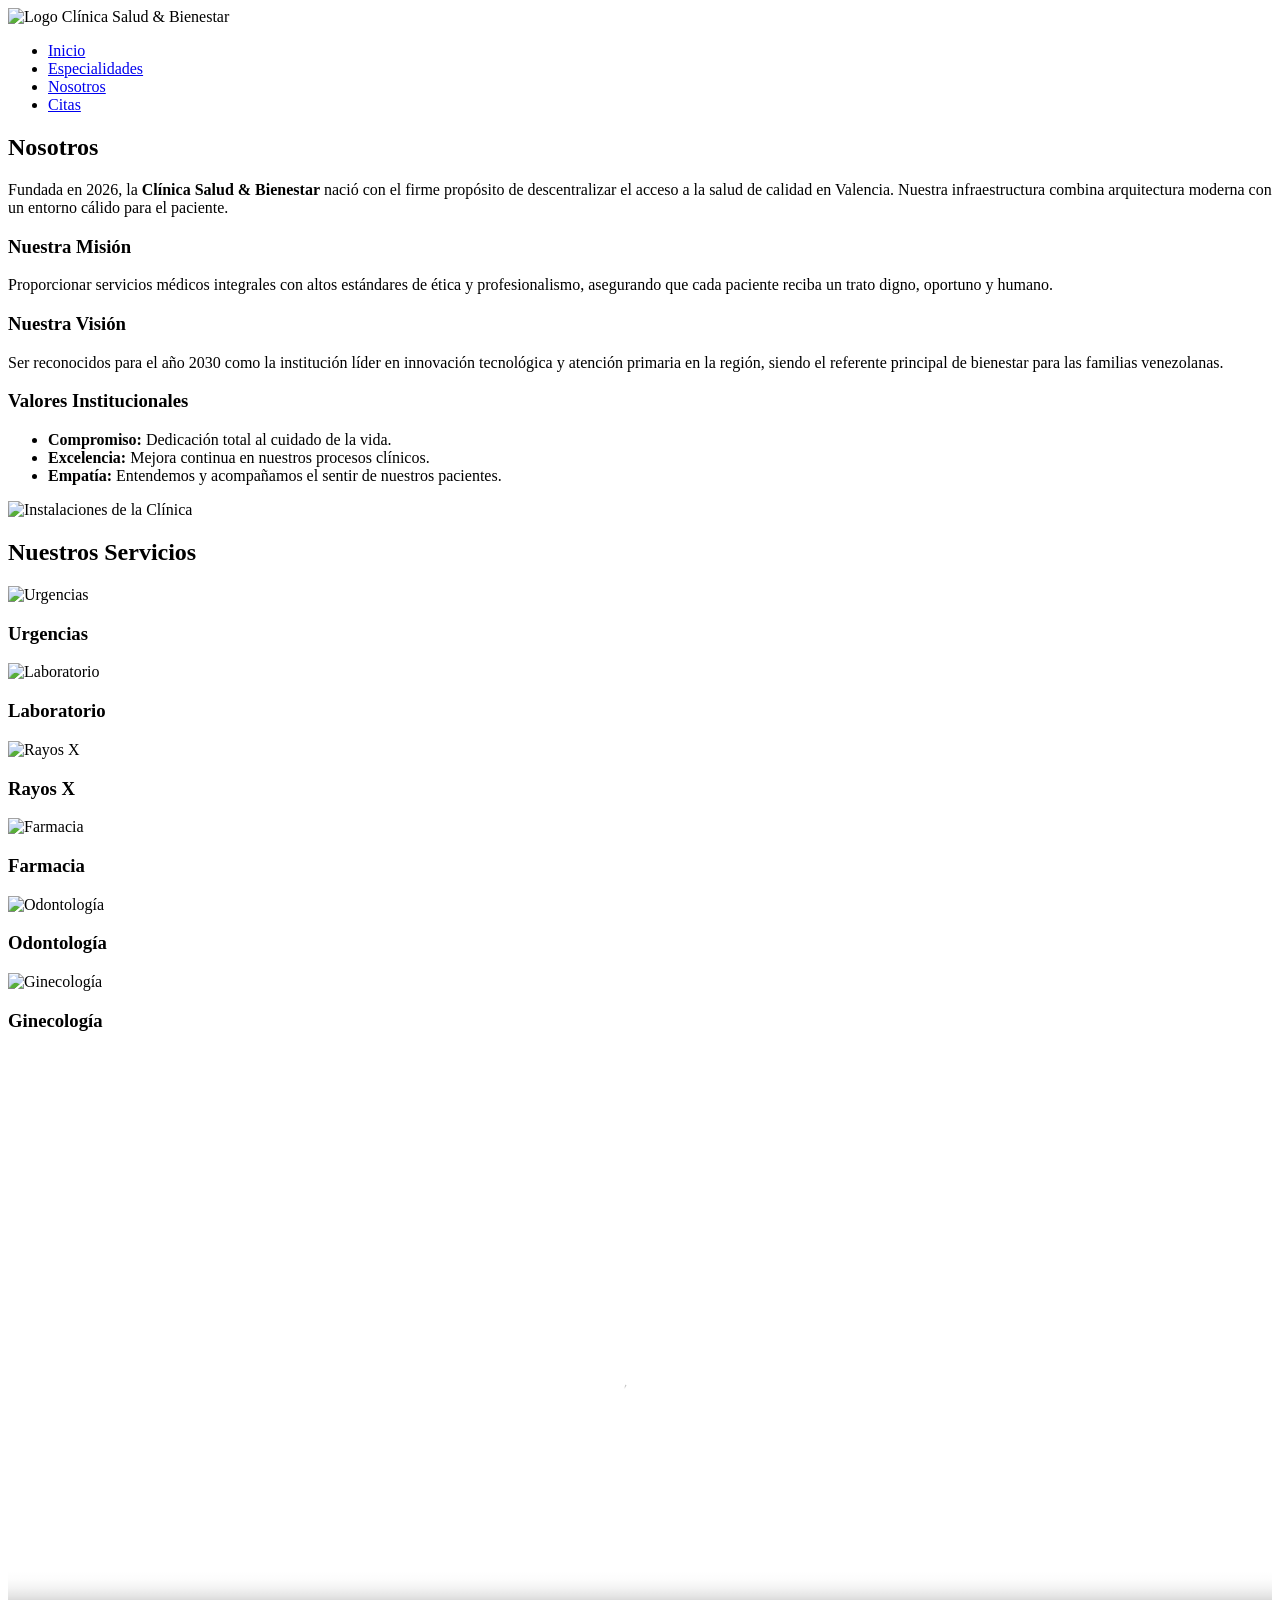
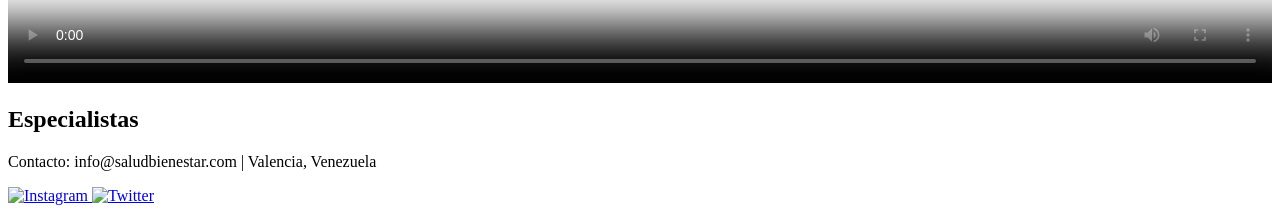
==== index.html @ 304e39f4 "Add files via upload" ====
<!DOCTYPE html>
<html lang="es">
<head>
    <meta charset="UTF-8">
    <meta name="viewport" content="width=device-width, initial-scale=1.0">
    <title>Clínica Salud & Bienestar</title>
    <link rel="stylesheet" href="CSS/medic.css">
    <script src="JS/medic.js" defer></script>
</head>
<body>

    <header>
        <nav class="navbar">
   
<div class="logo">
    <img src="img/logo.png" alt="Logo Clínica">
    <span>Salud & Bienestar</span>
</div>
    <ul class="nav-links">
        <li><a href="index.html">Inicio</a></li>
        <li><a href="index.html#servicios">Especialidades</a></li>
        <li><a href="index.html#nosotros">Nosotros</a></li>
        <li><a href="citas.html">Citas</a></li>
    </ul>
</nav>

    </header>

    <main>
        <section id="nosotros" class="nosotros-section">
            <div class="nosotros-container">
                <div class="nosotros-text">
                    <h2>Nosotros</h2>
                    <p>
                        Fundada en 2026, la <strong>Clínica Salud & Bienestar</strong> nació con el firme propósito de 
                        descentralizar el acceso a la salud de calidad en Valencia. Nuestra infraestructura 
                        combina arquitectura moderna con un entorno cálido para el paciente.
                    </p>

                    <h3>Nuestra Misión</h3>
                    <p>
                        Proporcionar servicios médicos integrales con altos estándares de ética y profesionalismo, 
                        asegurando que cada paciente reciba un trato digno, oportuno y humano.
                    </p>

                    <h3>Nuestra Visión</h3>
                    <p>
                        Ser reconocidos para el año 2030 como la institución líder en innovación tecnológica y 
                        atención primaria en la región, siendo el referente principal de bienestar para las 
                        familias venezolanas.
                    </p>

                    <h3>Valores Institucionales</h3>
                    <ul>
                        <li><strong>Compromiso:</strong> Dedicación total al cuidado de la vida.</li>
                        <li><strong>Excelencia:</strong> Mejora continua en nuestros procesos clínicos.</li>
                        <li><strong>Empatía:</strong> Entendemos y acompañamos el sentir de nuestros pacientes.</li>
                    </ul>
                </div>
                <div class="nosotros-img">
                    <div class="nosotros-img">
    <img src="img/clinica_fachada.jpg" alt="Instalaciones de la Clínica">
</div>
                </div>
            </div>
        </section>

        <section id="servicios">
            <h2 class="section-title">Nuestros Servicios</h2>
            <div class="servicio-card"><img src="img/urgencias.jpg" alt="Urgencias"><h3>Urgencias</h3></div>
<div class="servicio-card"><img src="img/laboratorio.jpg" alt="Laboratorio"><h3>Laboratorio</h3></div>
<div class="servicio-card"><img src="img/rayosx.jpg" alt="Rayos X"><h3>Rayos X</h3></div>
<div class="servicio-card"><img src="img/farmacia.jpg" alt="Farmacia"><h3>Farmacia</h3></div>
<div class="servicio-card"><img src="img/odontologia.jpg" alt="Odontología"><h3>Odontología</h3></div>
<div class="servicio-card"><img src="img/ginecologia.jpg" alt="Ginecología"><h3>Ginecología</h3>
</div>
            <div class="video-institucional">
                <video width="100%" max-width="560" controls poster="img/clinica_fachada.jpg">
    <source src="img/video_clinica.mp4" type="video/mp4">
    Tu navegador no soporta el formato de video.
</video>


            </div>
        </section>

        <section id="especialistas-container">
            <h2 class="section-title">Especialistas</h2>
            <div id="lista-especialistas" class="especialistas-grid">
                </div>
        </section>
    </main>

    <footer>
    <div class="footer-content">
        <p>Contacto: info@saludbienestar.com | Valencia, Venezuela</p>
        <div class="social-icons">
            <a href="https://instagram.com/alexandergabriel.29" target="_blank">
                <img src="img/i.png" alt="Instagram" class="social-img">
            </a>
            <a href="https://twitter.com/xander107389304" target="_blank">
                <img src="img/x.png" alt="Twitter" class="social-img">
            </a>
        </div>
    </div>
</footer> 
</body>
</html>
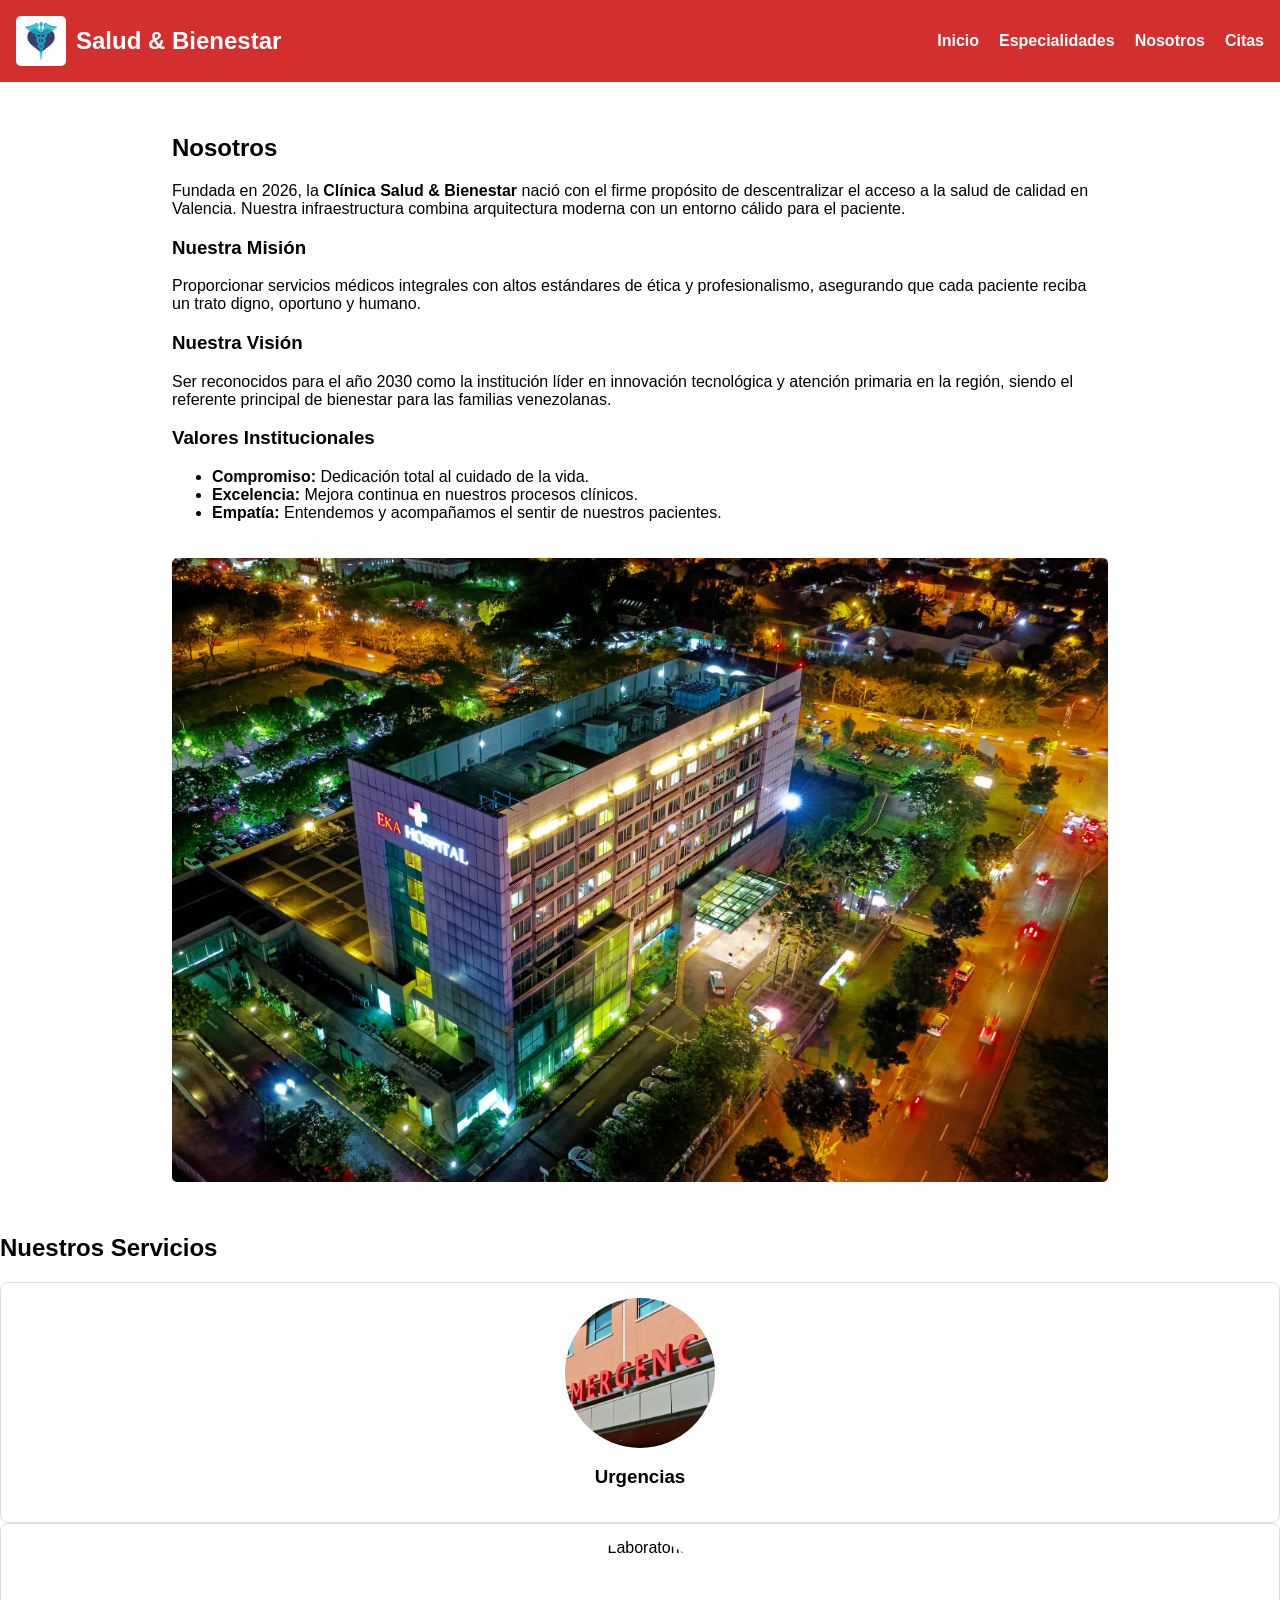
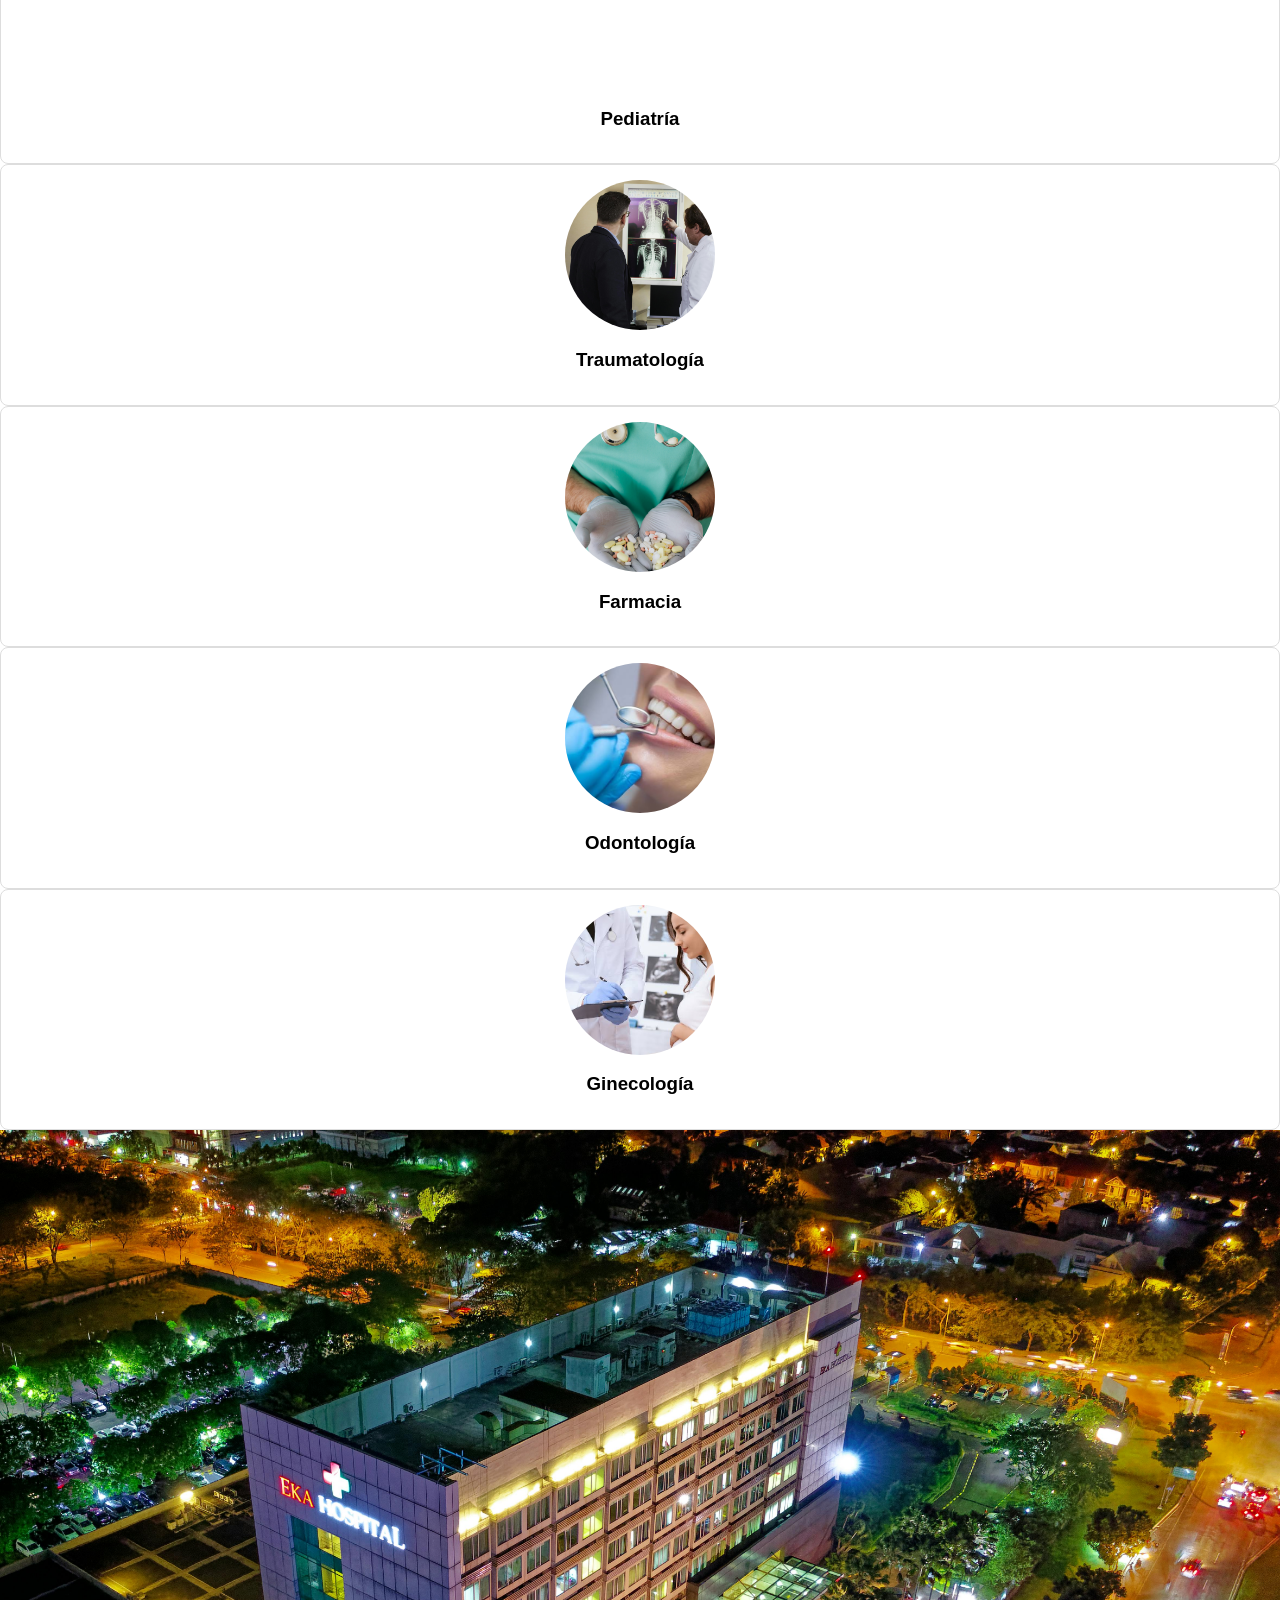
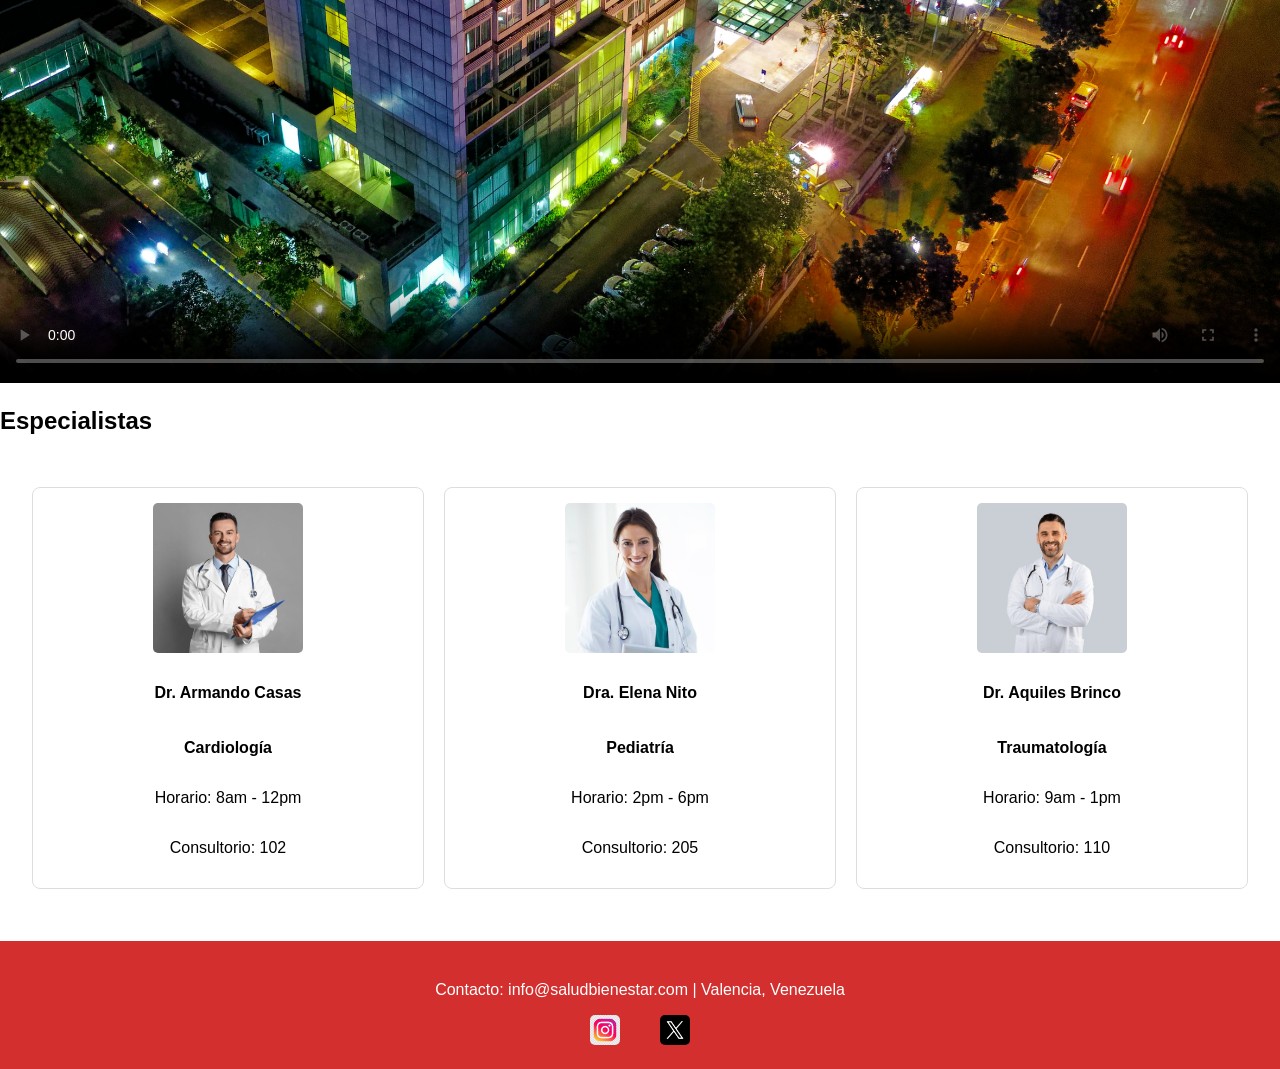
==== commit 3c669287: "Update index.html" ====
--- a/index.html
+++ b/index.html
@@ -68,8 +68,8 @@
         <section id="servicios">
             <h2 class="section-title">Nuestros Servicios</h2>
             <div class="servicio-card"><img src="img/urgencias.jpg" alt="Urgencias"><h3>Urgencias</h3></div>
-<div class="servicio-card"><img src="img/laboratorio.jpg" alt="Laboratorio"><h3>Laboratorio</h3></div>
-<div class="servicio-card"><img src="img/rayosx.jpg" alt="Rayos X"><h3>Rayos X</h3></div>
+<div class="servicio-card"><img src="img/pediatria.jpg" alt="Laboratorio"><h3>Pediatría</h3></div>
+<div class="servicio-card"><img src="img/rayosx.jpg" alt="Rayos X"><h3>Traumatología</h3></div>
 <div class="servicio-card"><img src="img/farmacia.jpg" alt="Farmacia"><h3>Farmacia</h3></div>
 <div class="servicio-card"><img src="img/odontologia.jpg" alt="Odontología"><h3>Odontología</h3></div>
 <div class="servicio-card"><img src="img/ginecologia.jpg" alt="Ginecología"><h3>Ginecología</h3>
--- a/CSS/medic.css
+++ b/CSS/medic.css
@@ -0,0 +1,179 @@
+/* General y Animaciones */
+html, body {
+    max-width: 100%;
+    overflow-x: hidden;
+    margin: 0;
+    padding: 0;
+}
+
+* { box-sizing: border-box; font-family: Arial, sans-serif; transition: 0.3s ease; }
+
+header { background: #d32f2f; color: white; padding: 1rem; }
+
+.navbar { display: flex; justify-content: space-between; align-items: center; }
+
+.nav-links { list-style: none; display: flex; gap: 20px; }
+
+.nav-links a { color: white; text-decoration: none; font-weight: bold; }
+
+/* Contenedores */
+.nosotros-container, .form-container, .consultar-citas {
+    padding: 2rem;
+    max-width: 1000px;
+    margin: auto;
+}
+
+.nosotros-container { display: flex; flex-wrap: wrap; align-items: center; gap: 20px; }
+
+/* Grid de Servicios y Especialistas */
+.servicios-grid, .especialistas-grid {
+    display: grid;
+    grid-template-columns: repeat(auto-fit, minmax(250px, 1fr));
+    gap: 20px;
+    padding: 2rem;
+}
+
+.servicio-card, .especialista-card {
+    border: 1px solid #ddd;
+    padding: 15px;
+    text-align: center;
+    border-radius: 8px;
+    background: white;
+}
+
+/* Animación exigida: Aparecer suavemente */
+.servicio-card, .especialista-card {
+    animation: fadeIn 1s forwards;
+}
+
+@keyframes fadeIn { from { opacity: 0; } to { opacity: 1; } }
+
+.especialista-card:hover {
+    transform: translateY(-10px);
+    box-shadow: 0 10px 20px rgba(0,0,0,0.1);
+    border-color: #d32f2f;
+}
+
+/* Formulario */
+.form-container form {
+    display: flex;
+    flex-direction: column;
+    gap: 15px;
+    max-width: 500px;
+    margin: auto;
+    background: #f4f4f4;
+    padding: 20px;
+    border-radius: 8px;
+}
+
+input, select, button { padding: 10px; border-radius: 5px; border: 1px solid #ccc; }
+
+button { background: #d32f2f; color: white; cursor: pointer; border: none; }
+
+button:hover { background: #b71c1c; letter-spacing: 1px; }
+
+/* Footer */
+footer { background: #d32f2f; color: white; text-align: center; padding: 1.5rem; margin-top: 20px; }
+
+.social-icons a { color: white; margin: 0 10px; text-decoration: none; font-size: 1.2rem; }
+
+/* MEDIA QUERIES (Corrección del menú) */
+@media (max-width: 768px) {
+    .navbar, .nav-links { flex-direction: column; gap: 10px; text-align: center; }
+    .nosotros-container { flex-direction: column; text-align: center; }
+}
+
+/* Ajuste global para imágenes */
+img {
+    max-width: 100%;
+    height: auto;
+    display: block;
+    border-radius: 5px;
+}
+
+.servicio-card img, .especialista-card img {
+    width: 150px;
+    height: 150px;
+    object-fit: cover; /* Recorta la imagen para que siempre sea cuadrada y no se estire */
+    margin: 0 auto 10px;
+    border-radius: 50%; /* Opcional: hace las fotos de médicos circulares */
+}
+
+/* Estilo para los iconos de redes sociales */
+.social-icons {
+    display: flex;
+    justify-content: center;
+    gap: 20px;
+    margin-top: 10px;
+}
+
+.social-img {
+    width: 30px; /* Tamaño adecuado para el footer */
+    height: 30px;
+    transition: transform 0.3s ease, filter 0.3s ease; /* Transición exigida */
+}
+
+/* Efecto al posicionarse (Hover) solicitado en el PDF */
+.social-img:hover {
+    transform: scale(1.2); /* Animación de aumento */
+    filter: brightness(1.2); /* Cambio de brillo/color */
+}
+
+/* Estilo para las tarjetas de especialistas */
+.especialista-card {
+    border: 1px solid #ddd;
+    padding: 15px;
+    text-align: center;
+    border-radius: 8px;
+    background: white;
+    /* Aseguramos que el contenedor tenga una altura máxima para evitar desbordamientos */
+    display: flex;
+    flex-direction: column;
+    align-items: center;
+}
+
+/* Ajuste específico para la IMAGEN del especialista */
+.especialista-card img {
+    width: 150px; /* Ancho que desees para la foto */
+    height: 150px; /* Altura igual al ancho para que sea cuadrada */
+    border-radius: 5px; /* Bordes suaves */
+    margin-bottom: 10px;
+    
+    /* --- AQUÍ ESTÁ LA SOLUCIÓN --- */
+    object-fit: cover; /* Mantiene la proporción de la imagen y llena el cuadrado de 150x150 */
+    object-position: top; /* <--- ALINEA LA IMAGEN A LA PARTE SUPERIOR, MOSTRANDO LA CARA */
+    /* ------------------------------ */
+    
+    display: block;
+}
+
+input[type="date"] {
+    appearance: none;
+    -webkit-appearance: none;
+    background-color: white;
+    color: #333;
+}
+
+/* Corrección del Logo */
+.logo {
+    display: flex;
+    align-items: center; /* Centra verticalmente imagen y texto */
+    gap: 10px;
+    font-size: 1.5rem;
+    font-weight: bold;
+}
+
+.logo img {
+    height: 50px; /* Tamaño fijo para que no desplace el menú */
+    width: auto;
+    border-radius: 5px;
+    display: inline-block; /* Evita que el reset global de img lo bloquee */
+}
+
+/* Asegura que el navbar no se rompa en pantallas pequeñas */
+.navbar {
+    display: flex;
+    justify-content: space-between;
+    align-items: center;
+    flex-wrap: wrap; /* Permite que baje el menú si no hay espacio */
+}
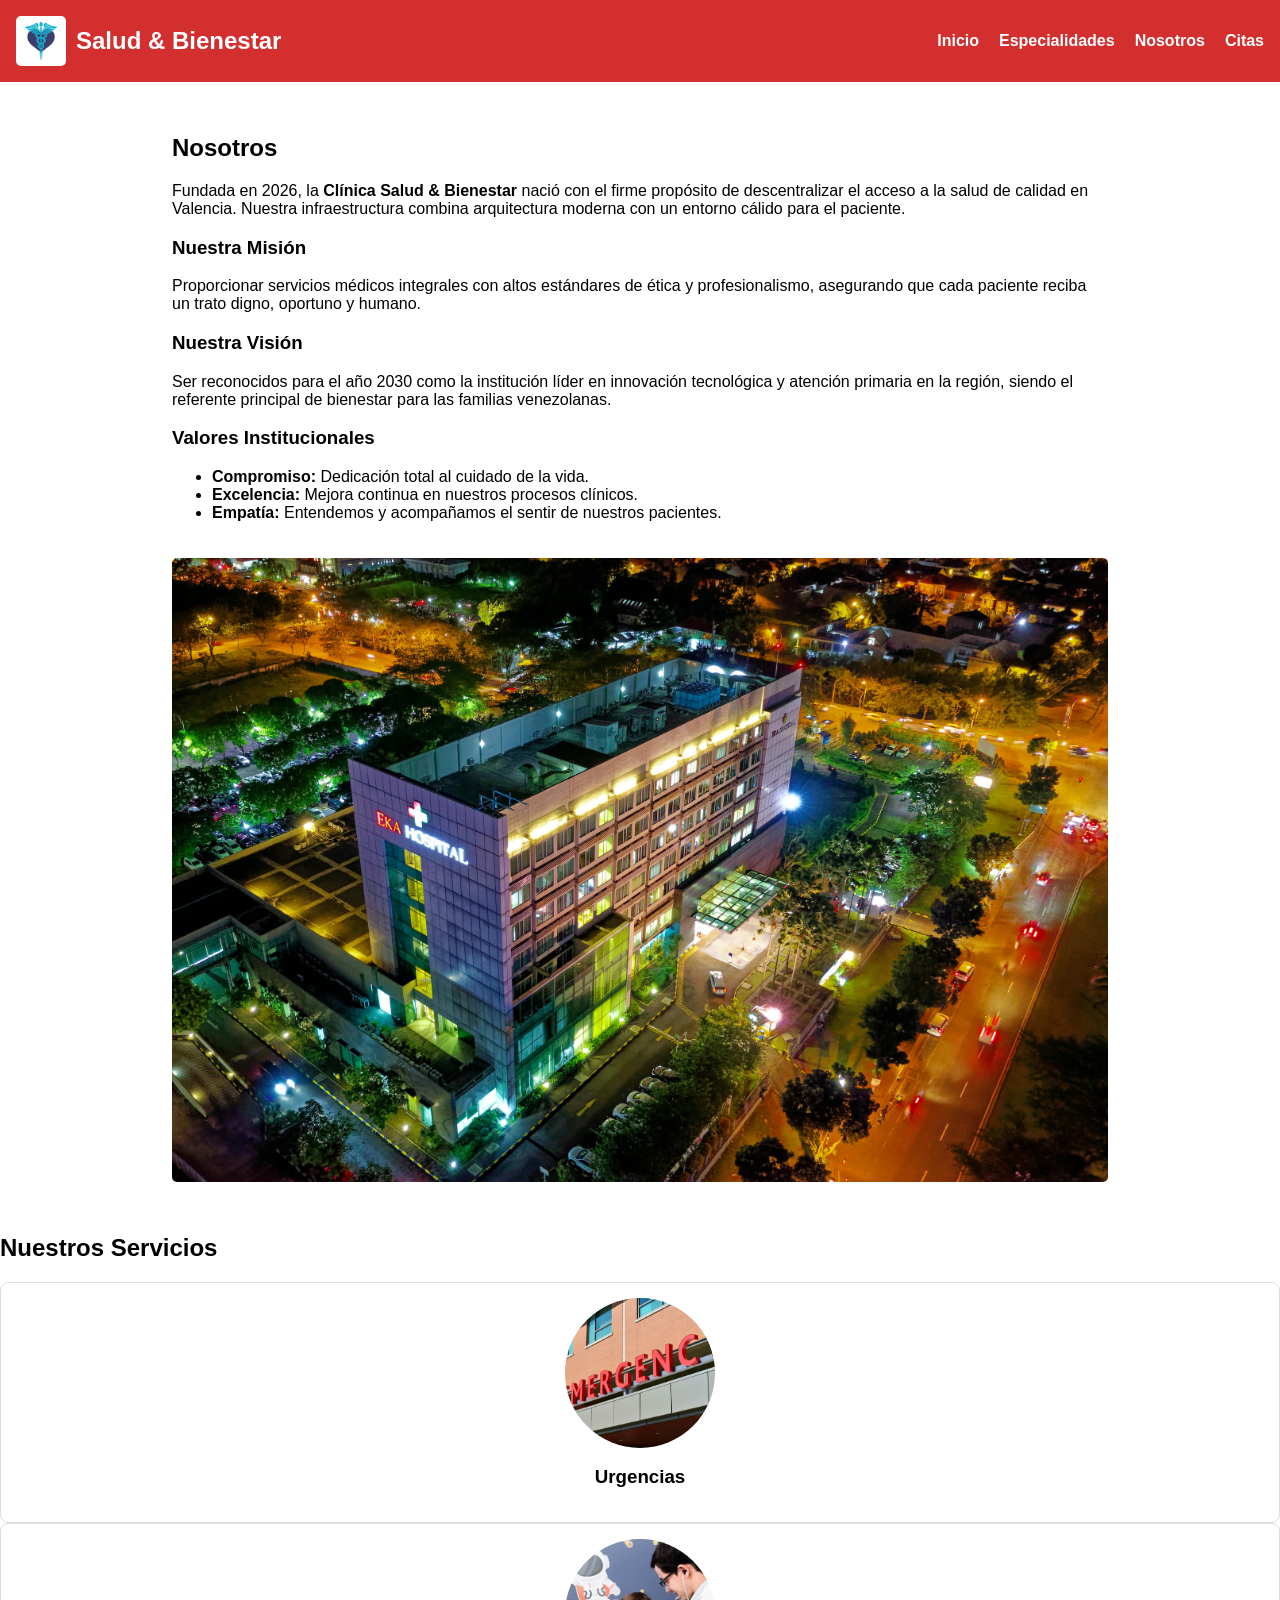
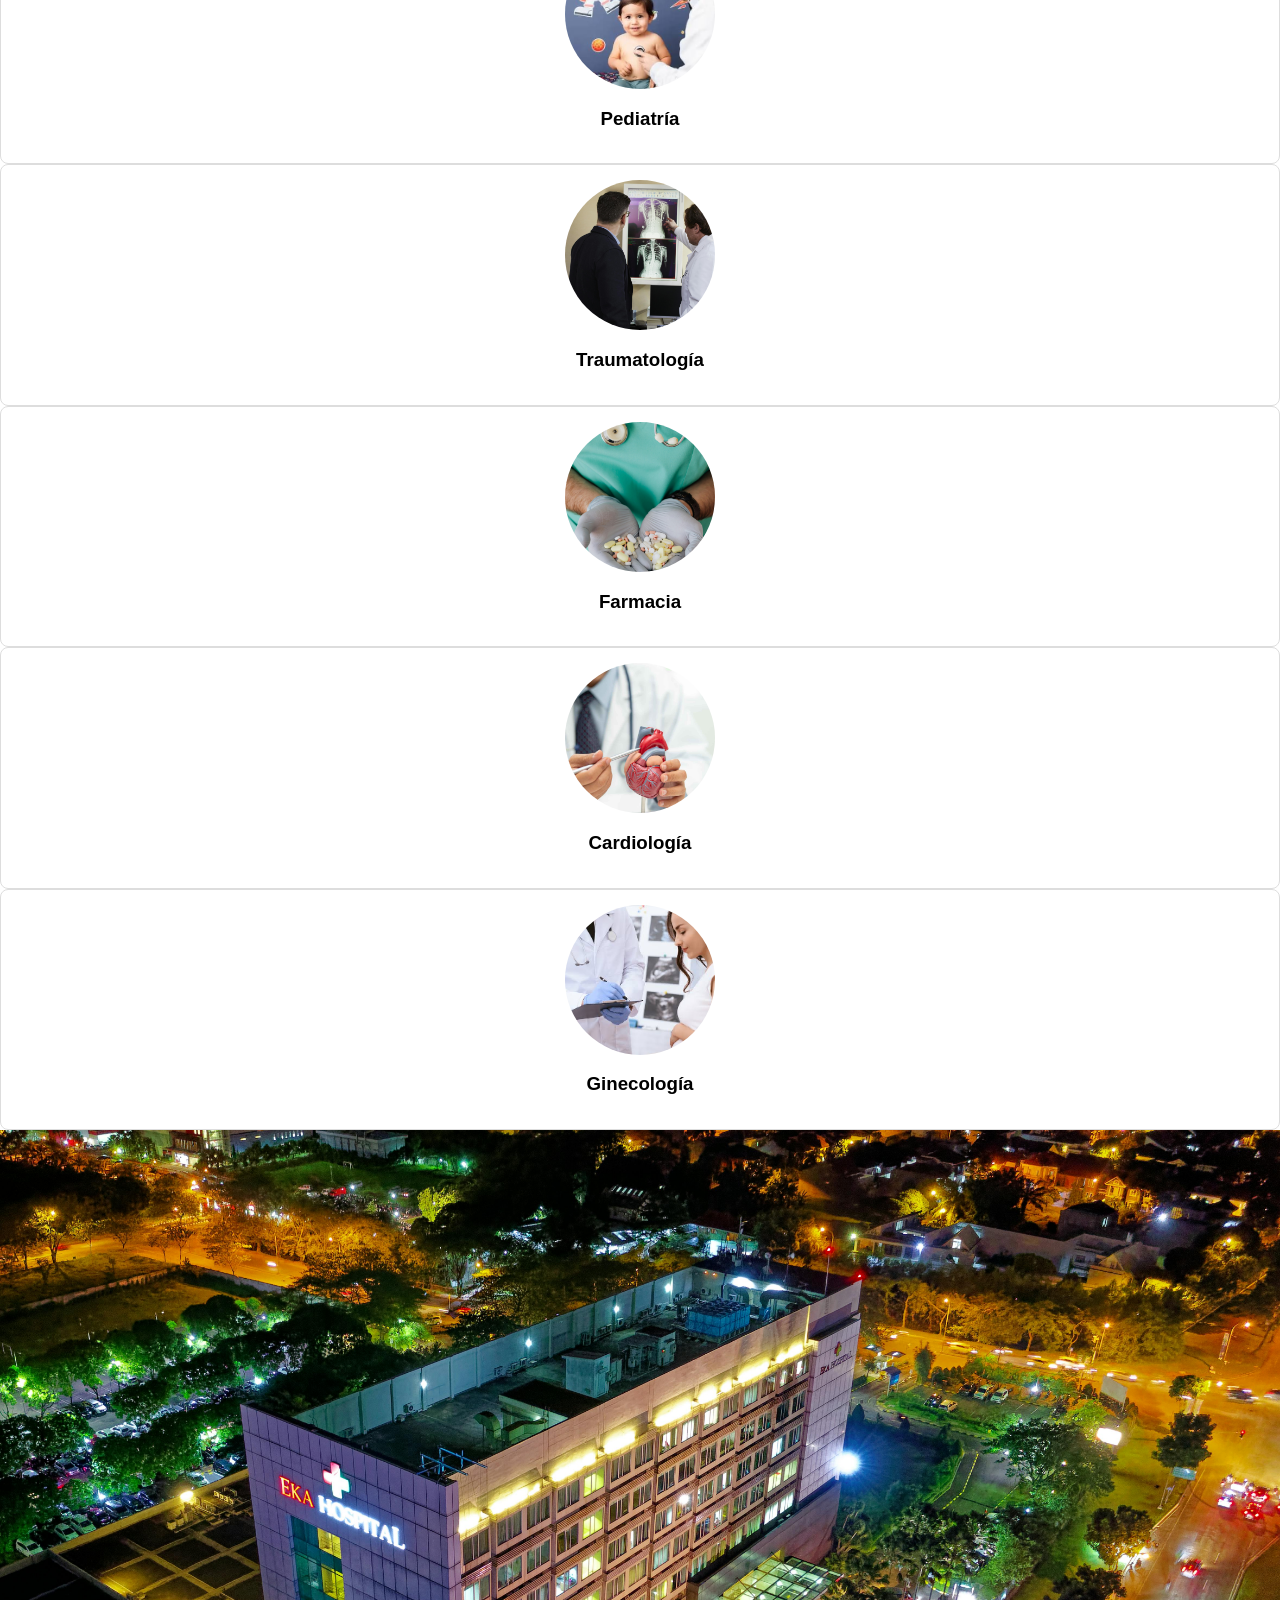
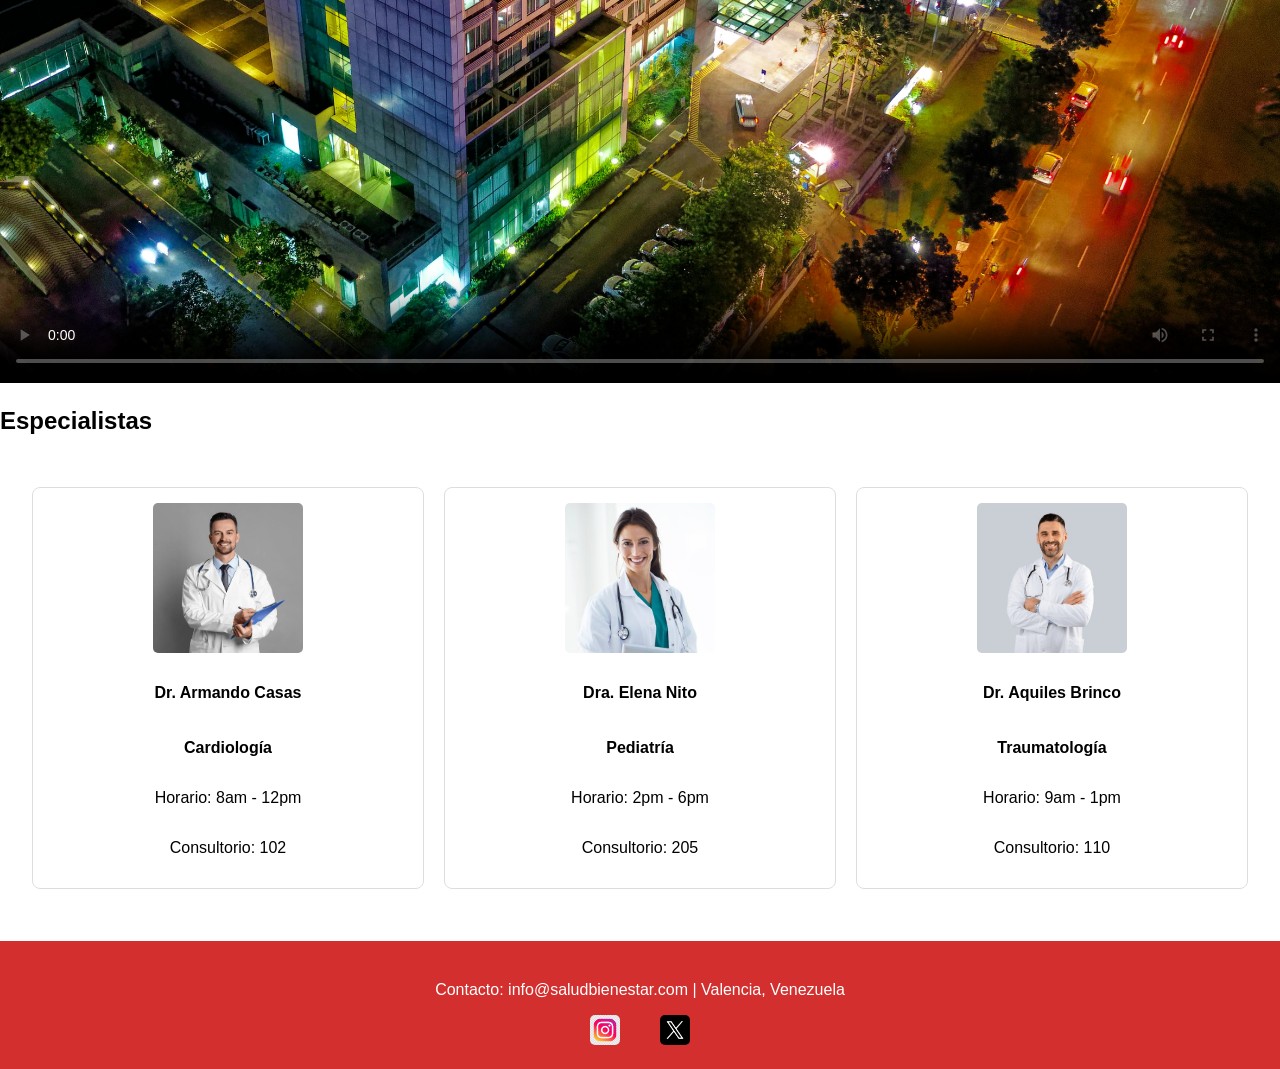
==== commit 03510b42: "Update index.html" ====
--- a/index.html
+++ b/index.html
@@ -69,9 +69,9 @@
             <h2 class="section-title">Nuestros Servicios</h2>
             <div class="servicio-card"><img src="img/urgencias.jpg" alt="Urgencias"><h3>Urgencias</h3></div>
 <div class="servicio-card"><img src="img/pediatria.jpg" alt="Laboratorio"><h3>Pediatría</h3></div>
-<div class="servicio-card"><img src="img/rayosx.jpg" alt="Rayos X"><h3>Traumatología</h3></div>
+<div class="servicio-card"><img src="img/rayosx.jpg" alt="Traumatología"><h3>Traumatología</h3></div>
 <div class="servicio-card"><img src="img/farmacia.jpg" alt="Farmacia"><h3>Farmacia</h3></div>
-<div class="servicio-card"><img src="img/odontologia.jpg" alt="Odontología"><h3>Odontología</h3></div>
+<div class="servicio-card"><img src="img/cardiologia.jpg" alt="Cardióloga"><h3>Cardiología</h3></div>
 <div class="servicio-card"><img src="img/ginecologia.jpg" alt="Ginecología"><h3>Ginecología</h3>
 </div>
             <div class="video-institucional">
